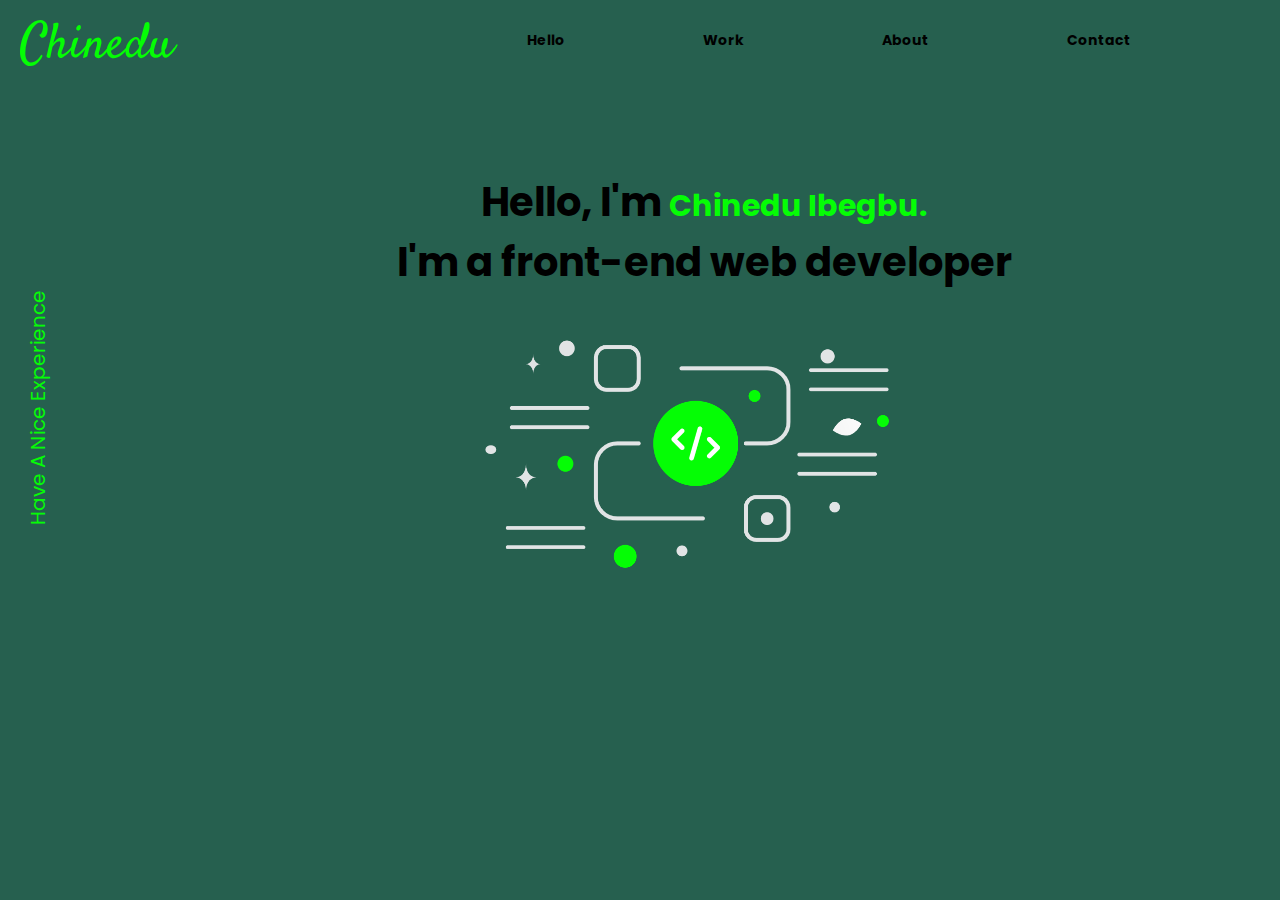
==== index.html @ 83e264a7 "Add files via upload" ====
<!DOCTYPE html>
<html lang="en">
  <head>
    <meta charset="UTF-8" />
    <meta http-equiv="X-UA-Compatible" content="IE=edge" />
    <meta name="viewport" content="width=device-width, initial-scale=1.0" />
    <link rel="stylesheet" href="style.css" />
    <title>Document</title>
  </head>
  <body>
    <div>
      <header>
        <input type="checkbox" name="check" id="check">
        <div class="lg-box">
          <span class="logo">Chinedu</span>
        </div>
        <div class="nav">
          <ul class="navlist">
            <li>Hello</li>
            <li>Work</li>
            <li>About</li>
            <li>Contact</li>
          </ul>
        </div>
      </header>
      <div class="wrapper">
        <aside>
          <div style="color: #05FD05;" class="box1">Have A Nice Experience</div>
        </aside>
        <section>
          <h1>Hello, I'm <span class="meet">Chinedu Ibegbu.</span></h1>
          <h1>I'm a front-end web developer</h1>
          <img src="./177 (1).png" alt="" class="dev" />
        </section>
      </div>
      <footer></footer>
    </div>
  </body>
</html>
---- style.css ----
@import url('https://fonts.googleapis.com/css2?family=Poppins:wght@400;500;700&display=swap');
@import url('https://fonts.googleapis.com/css2?family=Satisfy&family=Zen+Tokyo+Zoo&display=swap');


/* font-family: 'Poppins', sans-serif;    */
*{
    padding: 0;
    margin: 0;
    box-sizing: border-box;
}
body{
    background-color: #26604f;
    font-family: 'Poppins', sans-serif;
}
header{
    /* background-color: rgba(54, 82, 1); */
    padding: 10px;
    position: relative;
}
.logo{
    font-size: 50px;
    color: #05FD05;
    /* border: 3px solid black; */
    font-family: 'Satisfy', cursive;
    padding: 10px;
}
.nav{
    list-style: none;
    position: absolute;
    left: -150%;
    background-color: rgb(177, 179, 65);
    transition: 2s;
    height: 31em;
    width: 100%;
    z-index: 5;
}
ul, li{
    list-style: none;
    text-align: center;
    padding: 30px;
    color: black;
    font-size: 20px;
    font-weight: bold;
}
#check{
    float: right;
    margin-top: 10px;
    z-index: 3;
}
#check:checked ~ .nav{
    left: 0%;
}
@media (min-width: 768px){
    header{
        display: grid;
        grid-template-columns: 30% 70%;
    }
    #check{
        display: none;
    }
    .nav{
        position: initial;
        height: auto;
        width: 100%;
        background-color: transparent;
    }
    ul, li{
        display: flex;
        justify-content: space-evenly;
        padding: 10px 1.5%;
        font-size: 14px;
    }
    li{
        width: fit-content;
        transition: 1.5s;
    }
    li:hover{
        background-color: #05FD05;
        border-radius: 10px;
    }
}
section{
    text-align: center;
    padding: 50px 20px;
    font-size: 13px;
}
.meet{
    color: tomato;
    font-size: 20px;
}
.dev{
    width: 100%;
    animation: dev 7s infinite;
    margin-left: -3%;
}
/* @keyframes dev{
    0%{ transform: rotate(0deg);}
    50%{ transform: rotate(360deg);}
    100%{ transform: rotate(0deg);}
} */
@media (min-width: 1024px){
    .wrapper{
        display: grid;
        grid-template-columns: 10% auto;
        position: relative;
    }
    section{
        font-size: 20px;
        padding: 30px 10px;
        margin: 50px 0;
    }
    .meet{
        color: #05FD05;
        animation: meet 2s infinite;
        font-size: 30px;
    }
    @keyframes meet{
        0%{color: #05FD05;}
        50%{color: #05FD05; font-size: 40px;}
        100%{color: #05FD05; font-size: 30px;}
    }
    .dev{
        width: 40%;
        margin-top: 10px;
        animation: dev 2s infinite ease-in;
    }
    @keyframes d{
        0%{ width: 20%;}
        50%{ width: 25%;}
        100%{ width: 20%;}
    }
    .box1{
        transform: rotate(270deg);
        position: absolute;
        left: -80px;
        top: 300px;
        font-size: 20px;
    }
}


/* 

.box2{
    width: 0px;
    height: 0px;
    background: tomato;
    margin: 50px 0;
    animation: box2 7s ease-in 3s infinite;
}

@keyframes box2{
    0%{width: 0px; height: 0px; background: rgba(249, 252, 81, 0.5);}
    50%{width: 20px; height: 200px; background: tomato;}
    100%{width: 0px; height: 0px; background: rgba(249, 252, 81, 0.5);}
}


.dev{
    width: 15rem;
    margin: 5px;
    transition: all 1s ease-out;
}
.dev:hover{
    width: 17rem;
}
 */
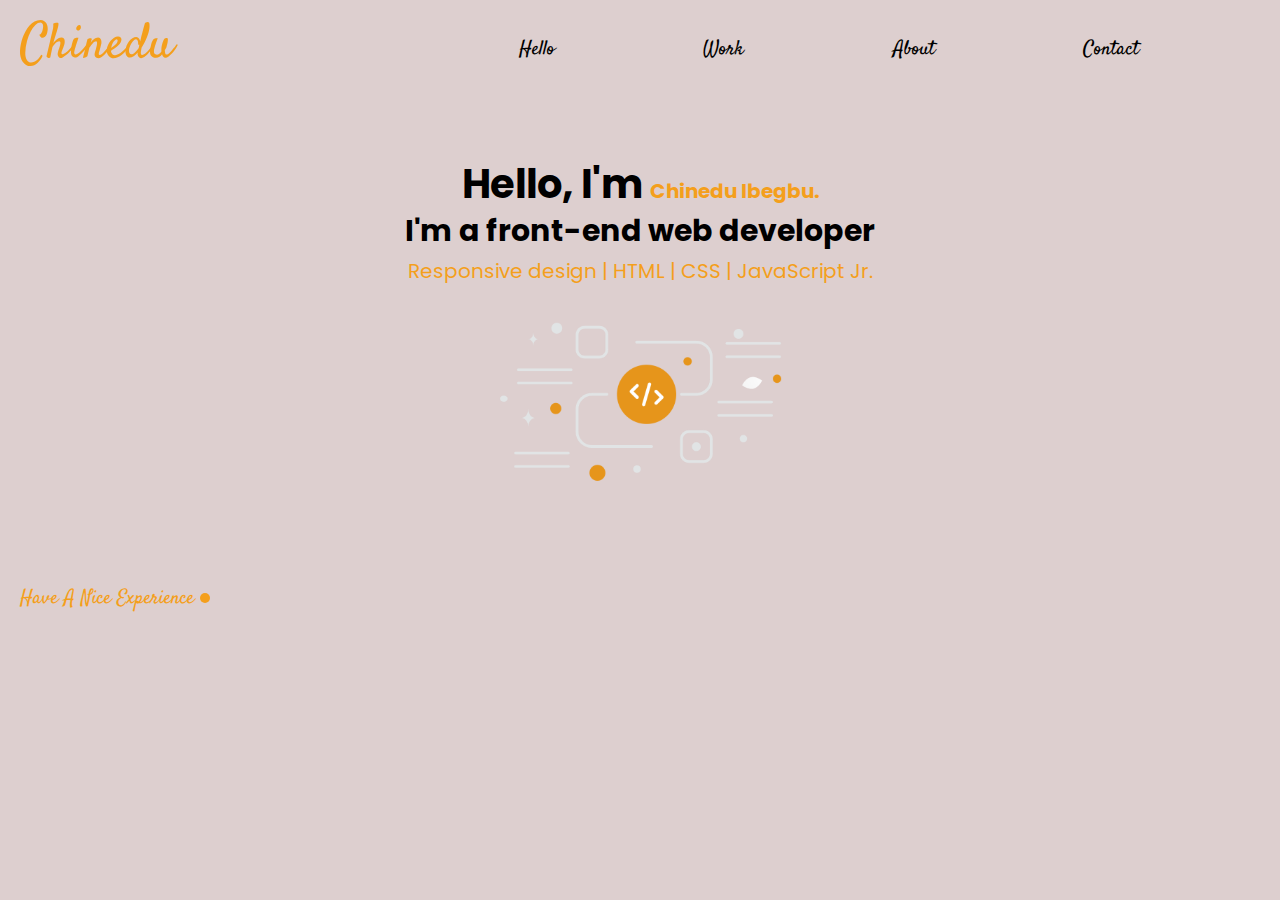
==== commit 55425a11: "Add files via upload" ====
--- a/index.html
+++ b/index.html
@@ -10,28 +10,28 @@
   <body>
     <div>
       <header>
-        <input type="checkbox" name="check" id="check">
+        <input type="checkbox" name="check" id="check" />
         <div class="lg-box">
           <span class="logo">Chinedu</span>
         </div>
-        <div class="nav">
-          <ul class="navlist">
-            <li>Hello</li>
-            <li>Work</li>
-            <li>About</li>
-            <li>Contact</li>
-          </ul>
-        </div>
+        <ul class="nav">
+          <li><a href="./index.html">Hello</a></li>
+          <li><a href="#">Work</a></li>
+          <li><a href="./about.html">About</a></li>
+          <li><a href="#">Contact</a></li>
+        </ul>
       </header>
       <div class="wrapper">
+        <section class="intro">
+          <h1>Hello, I'm <span class="meet">Chinedu Ibegbu.</span></h1>
+          <h2>I'm a front-end web developer</h2>
+          <p style="color: #f49f1c;">Responsive design | HTML | CSS | JavaScript Jr.</p>
+          <img src="./89.png" alt="" class="dev-m" />
+          <img src="./177 (2).png" alt="" class="dev-l">
+        </section>
         <aside>
-          <div style="color: #05FD05;" class="box1">Have A Nice Experience</div>
+          <div class="box1">Have A Nice Experience <span class="dots"></span></div>
         </aside>
-        <section>
-          <h1>Hello, I'm <span class="meet">Chinedu Ibegbu.</span></h1>
-          <h1>I'm a front-end web developer</h1>
-          <img src="./177 (1).png" alt="" class="dev" />
-        </section>
       </div>
       <footer></footer>
     </div>
--- a/style.css
+++ b/style.css
@@ -1,46 +1,59 @@
 @import url('https://fonts.googleapis.com/css2?family=Poppins:wght@400;500;700&display=swap');
 @import url('https://fonts.googleapis.com/css2?family=Satisfy&family=Zen+Tokyo+Zoo&display=swap');
+@import url('https://fonts.googleapis.com/css2?family=Festive&family=Megrim&family=Reenie+Beanie&family=Sacramento&display=swap');
 
 
-/* font-family: 'Poppins', sans-serif;    */
+/*  font-family: 'Poppins', sans-serif;
+    font-family: 'Satisfy', cursive;
+    font-family: 'Festive', cursive;
+    font-family: 'Megrim', cursive;
+    font-family: 'Reenie Beanie', cursive;
+    font-family: 'Sacramento', cursive;
+    LEON COLOR - #05fd05
+*/
 *{
     padding: 0;
     margin: 0;
     box-sizing: border-box;
+    text-decoration: none;
+    list-style: none;
 }
 body{
-    background-color: #26604f;
+    background-color: rgb(221, 207, 207);
     font-family: 'Poppins', sans-serif;
 }
 header{
-    /* background-color: rgba(54, 82, 1); */
     padding: 10px;
     position: relative;
 }
 .logo{
     font-size: 50px;
-    color: #05FD05;
-    /* border: 3px solid black; */
+    color: #f49f1c;
     font-family: 'Satisfy', cursive;
     padding: 10px;
 }
 .nav{
-    list-style: none;
-    position: absolute;
-    left: -150%;
-    background-color: rgb(177, 179, 65);
-    transition: 2s;
-    height: 31em;
+    position: fixed;
+    left: -100%;
+    background-color: rgb(221, 207, 207);
     width: 100%;
-    z-index: 5;
+    height: 90%;
+    transition-duration: 2s;
 }
-ul, li{
-    list-style: none;
+li{
     text-align: center;
-    padding: 30px;
+    padding: 50px;
+}
+a{
     color: black;
+    padding: 5px;
+    transition-duration: 1s;
     font-size: 20px;
-    font-weight: bold;
+    font-family: 'Satisfy', cursive;
+}
+a:hover{
+    background-color: #f49f1c;
+    border-radius: 10px;
 }
 #check{
     float: right;
@@ -64,104 +77,119 @@
         width: 100%;
         background-color: transparent;
     }
-    ul, li{
+    .nav{
         display: flex;
         justify-content: space-evenly;
-        padding: 10px 1.5%;
+        padding: 0px 1.5%;
         font-size: 14px;
+        margin: 0;
     }
     li{
         width: fit-content;
         transition: 1.5s;
+        padding: 25px;
     }
-    li:hover{
-        background-color: #05FD05;
+    a:hover{
+        background-color: #f49f1c;
         border-radius: 10px;
-    }
-}
-section{
-    text-align: center;
-    padding: 50px 20px;
-    font-size: 13px;
-}
-.meet{
-    color: tomato;
-    font-size: 20px;
-}
-.dev{
-    width: 100%;
-    animation: dev 7s infinite;
-    margin-left: -3%;
-}
-/* @keyframes dev{
-    0%{ transform: rotate(0deg);}
-    50%{ transform: rotate(360deg);}
-    100%{ transform: rotate(0deg);}
-} */
-@media (min-width: 1024px){
-    .wrapper{
-        display: grid;
-        grid-template-columns: 10% auto;
-        position: relative;
-    }
-    section{
-        font-size: 20px;
-        padding: 30px 10px;
-        margin: 50px 0;
-    }
-    .meet{
-        color: #05FD05;
-        animation: meet 2s infinite;
-        font-size: 30px;
-    }
-    @keyframes meet{
-        0%{color: #05FD05;}
-        50%{color: #05FD05; font-size: 40px;}
-        100%{color: #05FD05; font-size: 30px;}
-    }
-    .dev{
-        width: 40%;
-        margin-top: 10px;
-        animation: dev 2s infinite ease-in;
-    }
-    @keyframes d{
-        0%{ width: 20%;}
-        50%{ width: 25%;}
-        100%{ width: 20%;}
-    }
-    .box1{
-        transform: rotate(270deg);
-        position: absolute;
-        left: -80px;
-        top: 300px;
-        font-size: 20px;
     }
 }
 
 
-/* 
 
-.box2{
-    width: 0px;
-    height: 0px;
-    background: tomato;
-    margin: 50px 0;
-    animation: box2 7s ease-in 3s infinite;
+
+.intro{
+    text-align: center;
+    padding: 40px 10px;
+    font-size: 13px;
+    line-height: 30px;
 }
-
-@keyframes box2{
-    0%{width: 0px; height: 0px; background: rgba(249, 252, 81, 0.5);}
-    50%{width: 20px; height: 200px; background: tomato;}
-    100%{width: 0px; height: 0px; background: rgba(249, 252, 81, 0.5);}
+.meet{
+    color: #f49f1c;
+    font-size: 15px;
+    animation: meet 2s infinite;
+}
+@keyframes meet{
+    0%{color: #f49f1c;}
+    50%{color: #f49f1c; font-size: 20px;}
+    100%{color: #f49f1c; font-size: 15px;}
+}
+.dev-m{
+    width: 75%;
+    margin: 10px 0;
+}
+.dev-l{
+    display: none;
+}
+.box1{
+    font-family: 'satisfy', cursive;
+    font-size: 20px;
+    padding: 0 20px;
+    color: #f49f1c; 
+}
+.dots{
+    height: 10px;
+    width: 10px;
+    background-color: #f49f1c;
+    display: inline-block;
+    border-radius: 20px;
+    animation: dots .8s 2s infinite;
+}
+@keyframes dots{
+    0%{}
+    35%{margin-left: 20px;}
+    70%{margin-left: 30px;}
+    100%{margin-left: 0;}
+}
+@media (min-width: 768px){
+    .intro{
+        font-size: 20px;
+        padding: 25px 10px;
+        margin: 40px 0;
+        line-height: 40px;
+    }
+    .meet{
+        color: #f49f1c;
+        animation: meet 3s infinite;
+        font-size: 20px;
+    }
+    @keyframes meet{
+        0%{color: #f49f1c;}
+        50%{color: #f49f1c; font-size: 30px;}
+        100%{color: #f49f1c; font-size: 20px;}
+    }
+    .dev-l{
+        display: inline-block;
+        width: 30%;
+        margin-top: 10px;
+    }
+    .dev-m{
+        display: none;
+    }
+}
+@media (min-width: 868px){
+    .dev-l{
+        display: inline-block;
+        width: 25%;
+        margin-top: 5px;
+    }
 }
 
 
-.dev{
-    width: 15rem;
-    margin: 5px;
-    transition: all 1s ease-out;
+
+.section p{
+    margin: 2% 10%;
+    text-align: center;
+    line-height: 35px;
 }
-.dev:hover{
-    width: 17rem;
+.section h1{
+    text-align: center;
+    color: #f49f1c;
+    font-family: 'satisfy', cursive;
 }
- */+@media (min-width: 768px){
+    .section{
+        margin: 100px 0;
+    }
+}
+
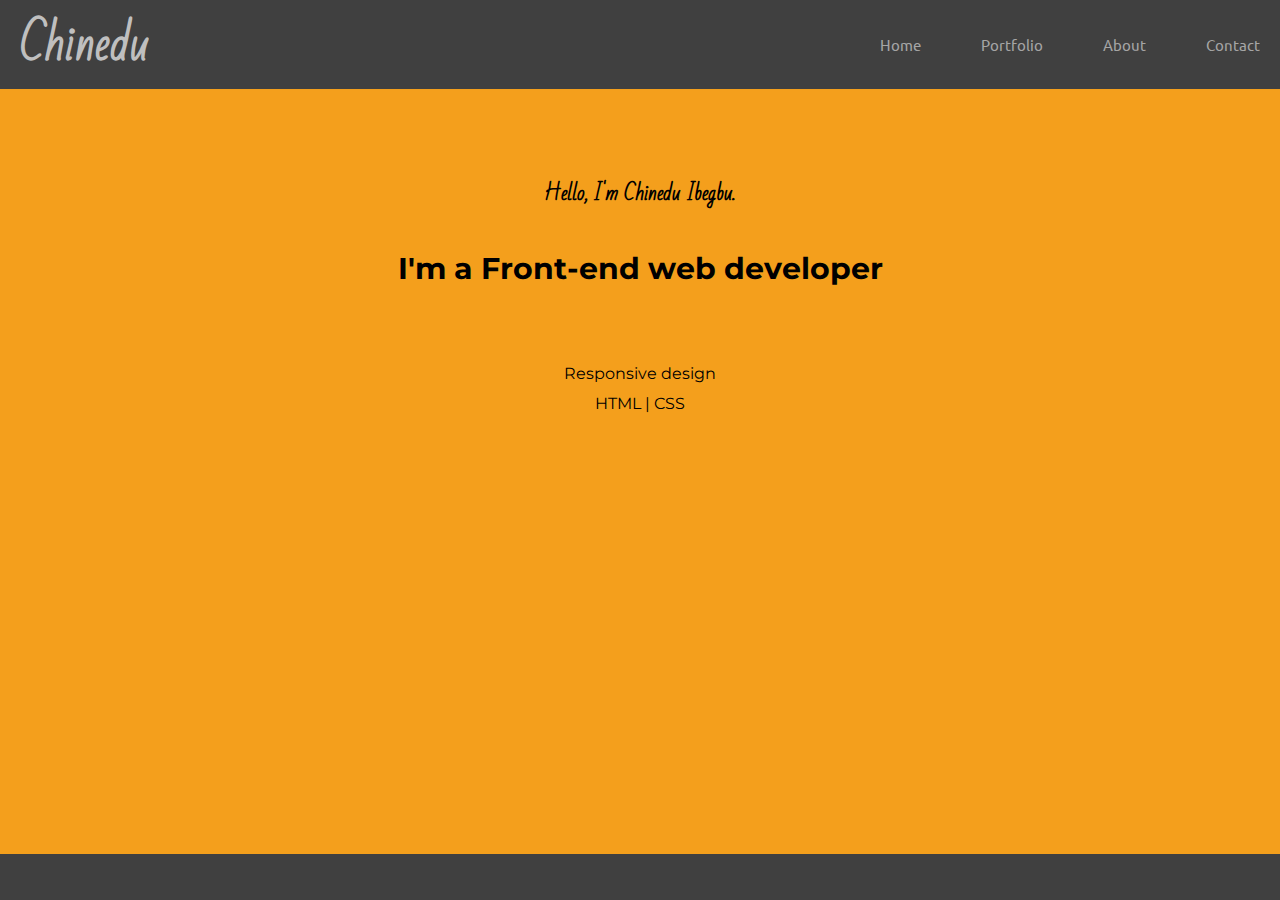
==== commit 16cc6116: "Add files via upload" ====
--- a/index.html
+++ b/index.html
@@ -1,39 +1,29 @@
 <!DOCTYPE html>
 <html lang="en">
-  <head>
-    <meta charset="UTF-8" />
-    <meta http-equiv="X-UA-Compatible" content="IE=edge" />
-    <meta name="viewport" content="width=device-width, initial-scale=1.0" />
-    <link rel="stylesheet" href="style.css" />
-    <title>Document</title>
-  </head>
-  <body>
-    <div>
-      <header>
+<head>
+    <meta charset="UTF-8">
+    <meta http-equiv="X-UA-Compatible" content="IE=edge">
+    <meta name="viewport" content="width=device-width, initial-scale=1.0">
+    <link rel="stylesheet" href="style.css">
+    <link rel="icon" type="image/png" sizes="32x32" href="./favicon_io/favicon-32x32.png">
+    <title>Chinedu</title>
+</head>
+<body>
+    <header>
         <input type="checkbox" name="check" id="check" />
-        <div class="lg-box">
-          <span class="logo">Chinedu</span>
-        </div>
-        <ul class="nav">
-          <li><a href="./index.html">Hello</a></li>
-          <li><a href="#">Work</a></li>
-          <li><a href="./about.html">About</a></li>
-          <li><a href="#">Contact</a></li>
-        </ul>
-      </header>
-      <div class="wrapper">
-        <section class="intro">
-          <h1>Hello, I'm <span class="meet">Chinedu Ibegbu.</span></h1>
-          <h2>I'm a front-end web developer</h2>
-          <p style="color: #f49f1c;">Responsive design | HTML | CSS | JavaScript Jr.</p>
-          <img src="./89.png" alt="" class="dev-m" />
-          <img src="./177 (2).png" alt="" class="dev-l">
-        </section>
-        <aside>
-          <div class="box1">Have A Nice Experience <span class="dots"></span></div>
-        </aside>
-      </div>
-      <footer></footer>
-    </div>
-  </body>
-</html>
+        <h1 class="title">Chinedu</h1>
+        <nav class="navbar">
+            <li><a href="./index.html">Home</a></li>
+            <li><a href="./portfolio.html">Portfolio</a></li>
+            <li><a href="#">About</a></li>
+            <li><a href="#">Contact</a></li>
+        </nav>
+    </header>
+    <section class="intro">
+        <h1>Hello, I'm <span>Chinedu Ibegbu.</span></h1>
+        <h2>I'm a Front-end web developer</h2><br>
+        <p>Responsive design  <br> HTML | CSS</p>
+    </section>
+
+</body>
+</html>--- a/style.css
+++ b/style.css
@@ -1,195 +1,132 @@
-@import url('https://fonts.googleapis.com/css2?family=Poppins:wght@400;500;700&display=swap');
-@import url('https://fonts.googleapis.com/css2?family=Satisfy&family=Zen+Tokyo+Zoo&display=swap');
-@import url('https://fonts.googleapis.com/css2?family=Festive&family=Megrim&family=Reenie+Beanie&family=Sacramento&display=swap');
+/* style imports */
+@import url('https://fonts.googleapis.com/css2?family=Square+Peg&display=swap');
+@import url('https://fonts.googleapis.com/css2?family=Ubuntu&display=swap');
+@import url('https://fonts.googleapis.com/css2?family=Bad+Script&display=swap');
+@import url('https://fonts.googleapis.com/css2?family=Montserrat&display=swap');
+
+/* website=design */
+* {
+    margin: 0;
+    padding: 0;
+    box-sizing: border-box;
+}
+
+body {
+    background-color: #404040;
+    font-family: 'Square Peg', cursive;
+}
 
 
-/*  font-family: 'Poppins', sans-serif;
-    font-family: 'Satisfy', cursive;
-    font-family: 'Festive', cursive;
-    font-family: 'Megrim', cursive;
-    font-family: 'Reenie Beanie', cursive;
-    font-family: 'Sacramento', cursive;
-    LEON COLOR - #05fd05
-*/
-*{
-    padding: 0;
-    margin: 0;
-    box-sizing: border-box;
+/* header=design */
+header {
+    text-align: center;
+}
+
+.title {
+    font-size: 45px;
+    color: #BFBFBF;
+}
+
+.navbar {
+    background-color: #262626;
+    position: fixed;
+    left: -100%;
+    height: 100vh;
+    width: 100%;
+    transition-duration: 3s;
+    opacity: 0.8;
+}
+
+#check {
+    float: right;
+    margin: 20px 5px 0 0;
+}
+
+#check:checked~.navbar {
+    left: 0%;
+}
+
+.navbar,
+a {
     text-decoration: none;
     list-style: none;
+    color: #BFBFBF;
+    font-family: 'Ubuntu', sans-serif;
+    font-size: 15px;
+    line-height: 110px;
+    align-items: center;
 }
-body{
-    background-color: rgb(221, 207, 207);
-    font-family: 'Poppins', sans-serif;
+
+.navbar a:hover {
+    background-color: #f49f1c;
+    color: black;
+    padding: 10px;
+    border-radius: 8px;
 }
-header{
-    padding: 10px;
-    position: relative;
-}
-.logo{
-    font-size: 50px;
-    color: #f49f1c;
-    font-family: 'Satisfy', cursive;
-    padding: 10px;
-}
-.nav{
-    position: fixed;
-    left: -100%;
-    background-color: rgb(221, 207, 207);
-    width: 100%;
-    height: 90%;
-    transition-duration: 2s;
-}
-li{
-    text-align: center;
-    padding: 50px;
-}
-a{
-    color: black;
-    padding: 5px;
-    transition-duration: 1s;
-    font-size: 20px;
-    font-family: 'Satisfy', cursive;
-}
-a:hover{
-    background-color: #f49f1c;
-    border-radius: 10px;
-}
-#check{
-    float: right;
-    margin-top: 10px;
-    z-index: 3;
-}
-#check:checked ~ .nav{
-    left: 0%;
-}
-@media (min-width: 768px){
-    header{
-        display: grid;
-        grid-template-columns: 30% 70%;
-    }
-    #check{
+
+/* responsive=header */
+@media (min-width: 700px) {
+    #check {
         display: none;
     }
-    .nav{
-        position: initial;
-        height: auto;
-        width: 100%;
-        background-color: transparent;
-    }
-    .nav{
+
+    .navbar {
+        left: 0;
         display: flex;
         justify-content: space-evenly;
-        padding: 0px 1.5%;
-        font-size: 14px;
-        margin: 0;
+        height: 40px;
+        transition-duration: 0ms;
     }
-    li{
-        width: fit-content;
-        transition: 1.5s;
-        padding: 25px;
+
+    .navbar a:hover {
+        padding: 5px;
     }
-    a:hover{
-        background-color: #f49f1c;
-        border-radius: 10px;
+}
+
+@media (min-width: 1024px) {
+    header {
+        display: flex;
+        margin: 0 20px 0 20px;
+    }
+
+    .navbar {
+        background-color: #404040;
+        position: relative;
+        align-self: center;
+        justify-content: right;
+    }
+
+    .navbar a {
+        margin-left: 60px;
     }
 }
 
 
-
-
-.intro{
+/* Home=page */
+.intro {
+    background-color: #f49f1c;
+    color: black;
+    height: 85vh;
+    width: 100%;
+    padding: 80px 10px 0 10px;
+    line-height: 50px;
     text-align: center;
-    padding: 40px 10px;
-    font-size: 13px;
-    line-height: 30px;
-}
-.meet{
-    color: #f49f1c;
-    font-size: 15px;
-    animation: meet 2s infinite;
-}
-@keyframes meet{
-    0%{color: #f49f1c;}
-    50%{color: #f49f1c; font-size: 20px;}
-    100%{color: #f49f1c; font-size: 15px;}
-}
-.dev-m{
-    width: 75%;
-    margin: 10px 0;
-}
-.dev-l{
-    display: none;
-}
-.box1{
-    font-family: 'satisfy', cursive;
-    font-size: 20px;
-    padding: 0 20px;
-    color: #f49f1c; 
-}
-.dots{
-    height: 10px;
-    width: 10px;
-    background-color: #f49f1c;
-    display: inline-block;
-    border-radius: 20px;
-    animation: dots .8s 2s infinite;
-}
-@keyframes dots{
-    0%{}
-    35%{margin-left: 20px;}
-    70%{margin-left: 30px;}
-    100%{margin-left: 0;}
-}
-@media (min-width: 768px){
-    .intro{
-        font-size: 20px;
-        padding: 25px 10px;
-        margin: 40px 0;
-        line-height: 40px;
-    }
-    .meet{
-        color: #f49f1c;
-        animation: meet 3s infinite;
-        font-size: 20px;
-    }
-    @keyframes meet{
-        0%{color: #f49f1c;}
-        50%{color: #f49f1c; font-size: 30px;}
-        100%{color: #f49f1c; font-size: 20px;}
-    }
-    .dev-l{
-        display: inline-block;
-        width: 30%;
-        margin-top: 10px;
-    }
-    .dev-m{
-        display: none;
-    }
-}
-@media (min-width: 868px){
-    .dev-l{
-        display: inline-block;
-        width: 25%;
-        margin-top: 5px;
-    }
 }
 
-
-
-.section p{
-    margin: 2% 10%;
-    text-align: center;
-    line-height: 35px;
-}
-.section h1{
-    text-align: center;
-    color: #f49f1c;
-    font-family: 'satisfy', cursive;
-}
-@media (min-width: 768px){
-    .section{
-        margin: 100px 0;
-    }
+h2 {
+    font-family: 'Montserrat', sans-serif;
+    font-size: 30px;
+    line-height: 40px;
+    padding-top: 30px;
 }
 
+h1 {
+    font-size: 20px;
+    font-family: 'Bad Script', cursive;
+}
+
+p {
+    font-family: 'Montserrat', sans-serif;
+    line-height: 30px;
+    padding-top: 20px;
+}